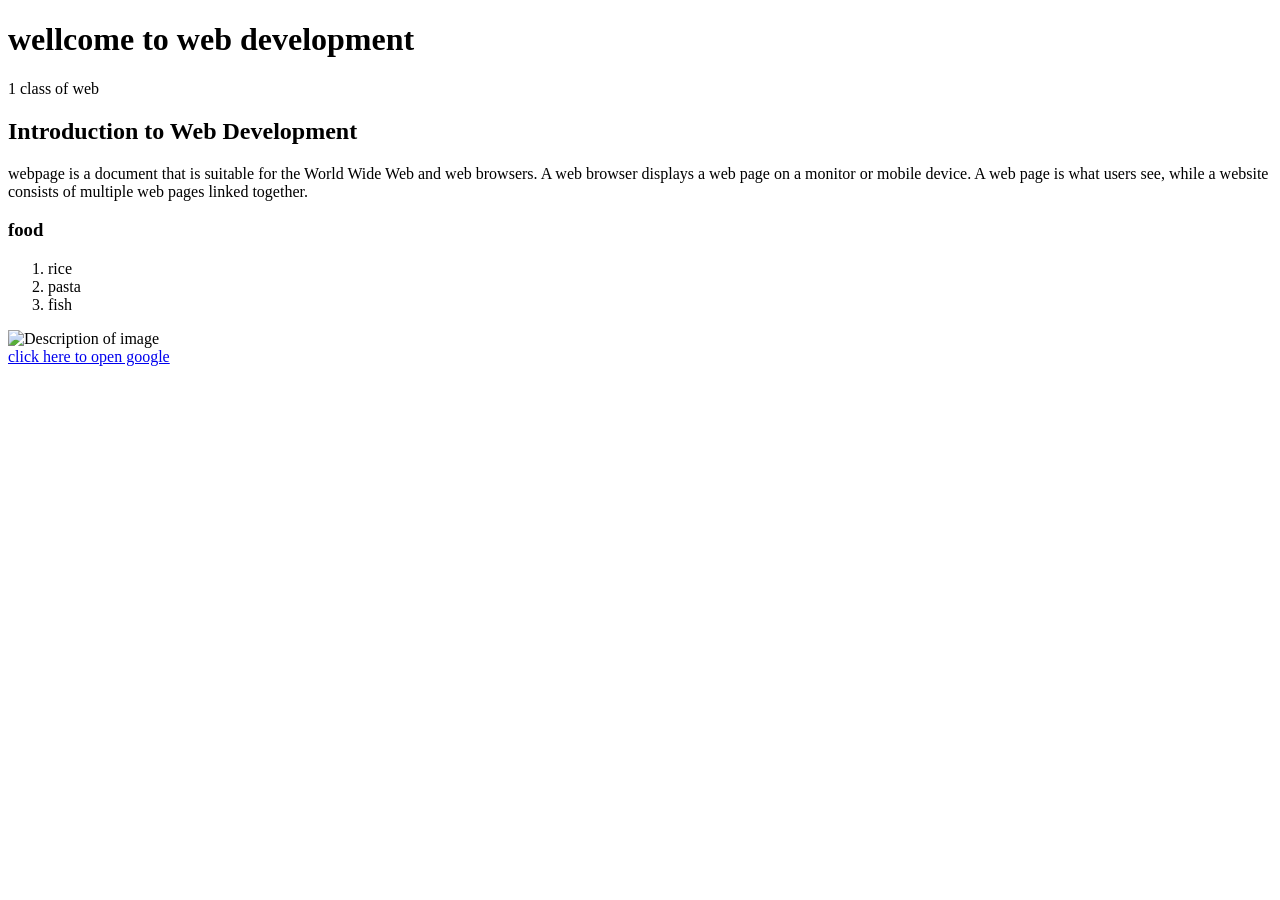
==== index.html @ 105d2d32 "Add files via upload" ====
<!DOCTYPE html>
<html lang="en">
<head>
    <meta charset="UTF-8">
    <meta name="viewport" content="width=device-width, initial-scale=1.0">
    <title>Document</title>
</head>
<body>
    <h1>wellcome to web development</h1>
    1 class of web 
    <h2>Introduction to Web Development</h2>
    webpage is a document that is suitable for the World Wide Web and web browsers. A web browser displays a web page on a monitor or mobile device. A web page is what users see, while a website consists of multiple web pages linked together.
    <h3>food</h3>
    <ol>
        <li>rice</li>
        <li>pasta</li>
        <li>fish</li>
    </ol>
    <img src="food.jpg" alt="Description of image"> </body>
    <br><a href="https://www.google.com">click here to open google</a></br>
</html>
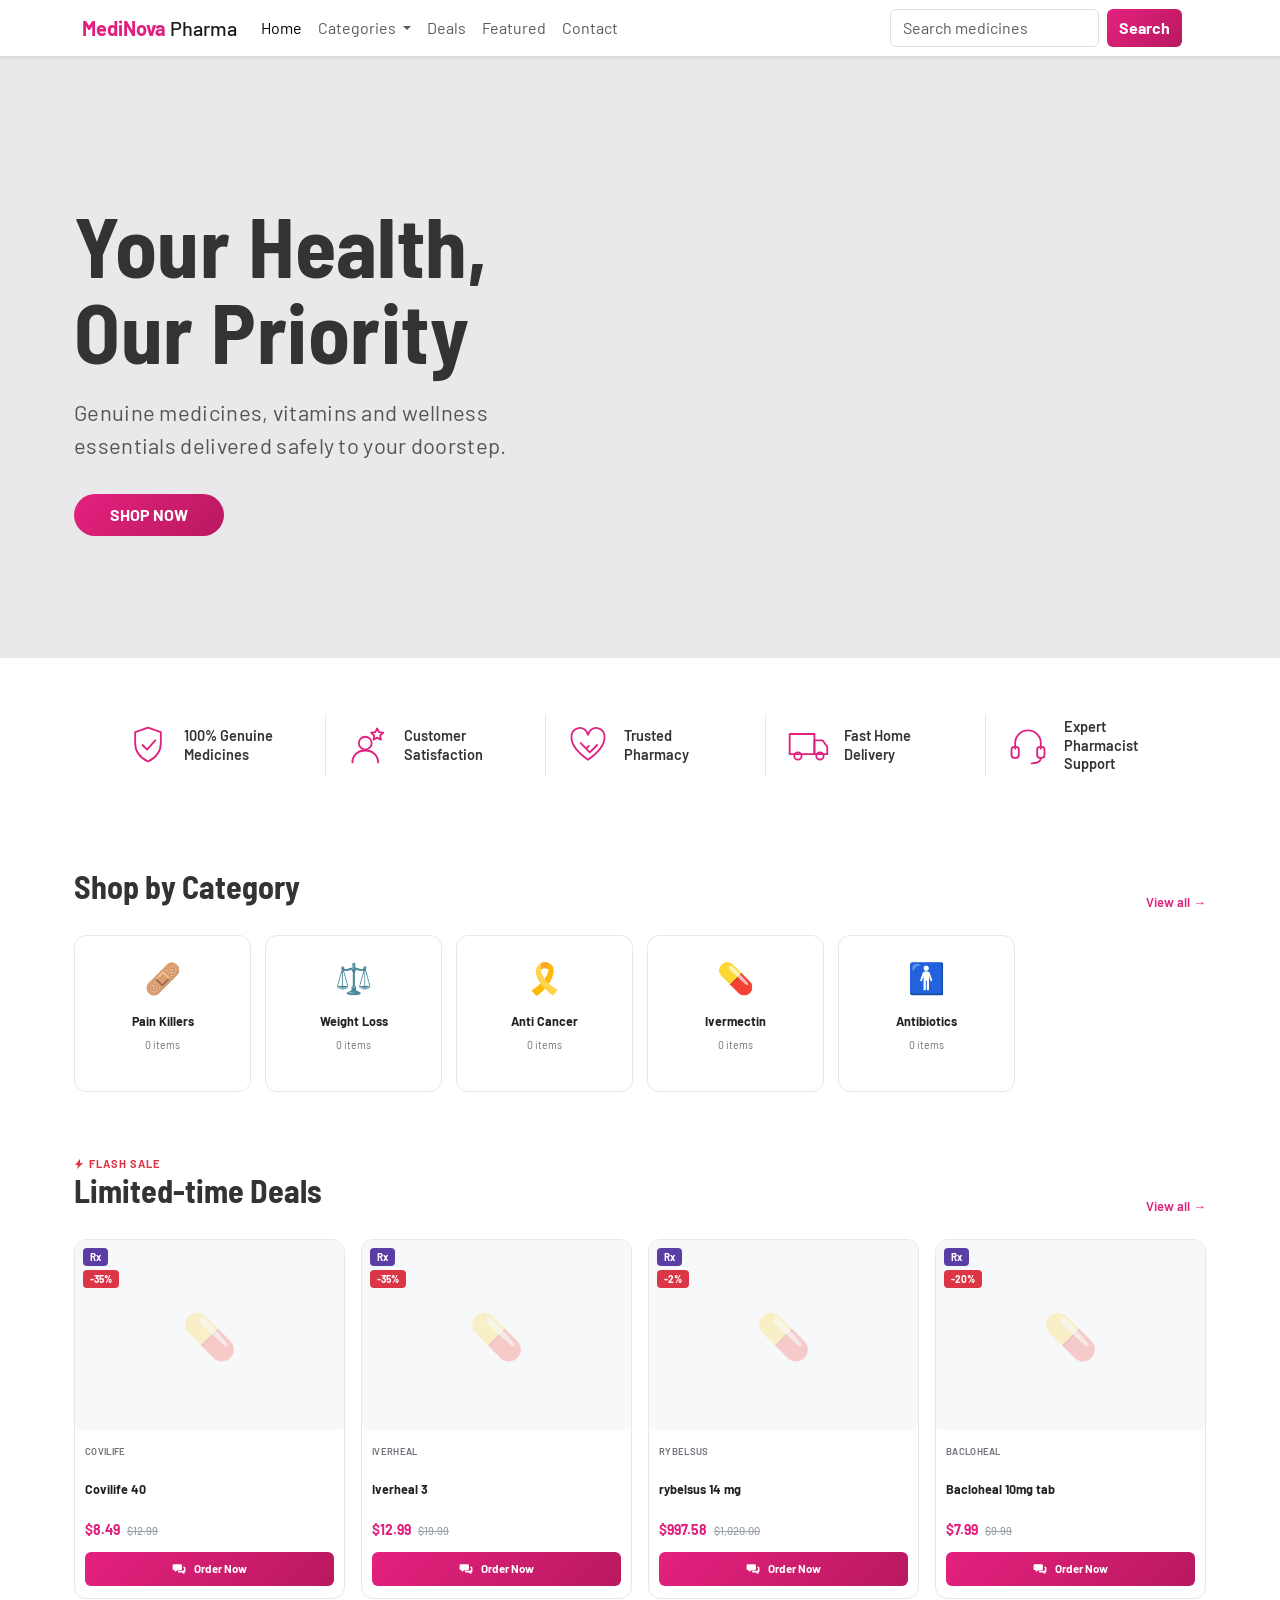
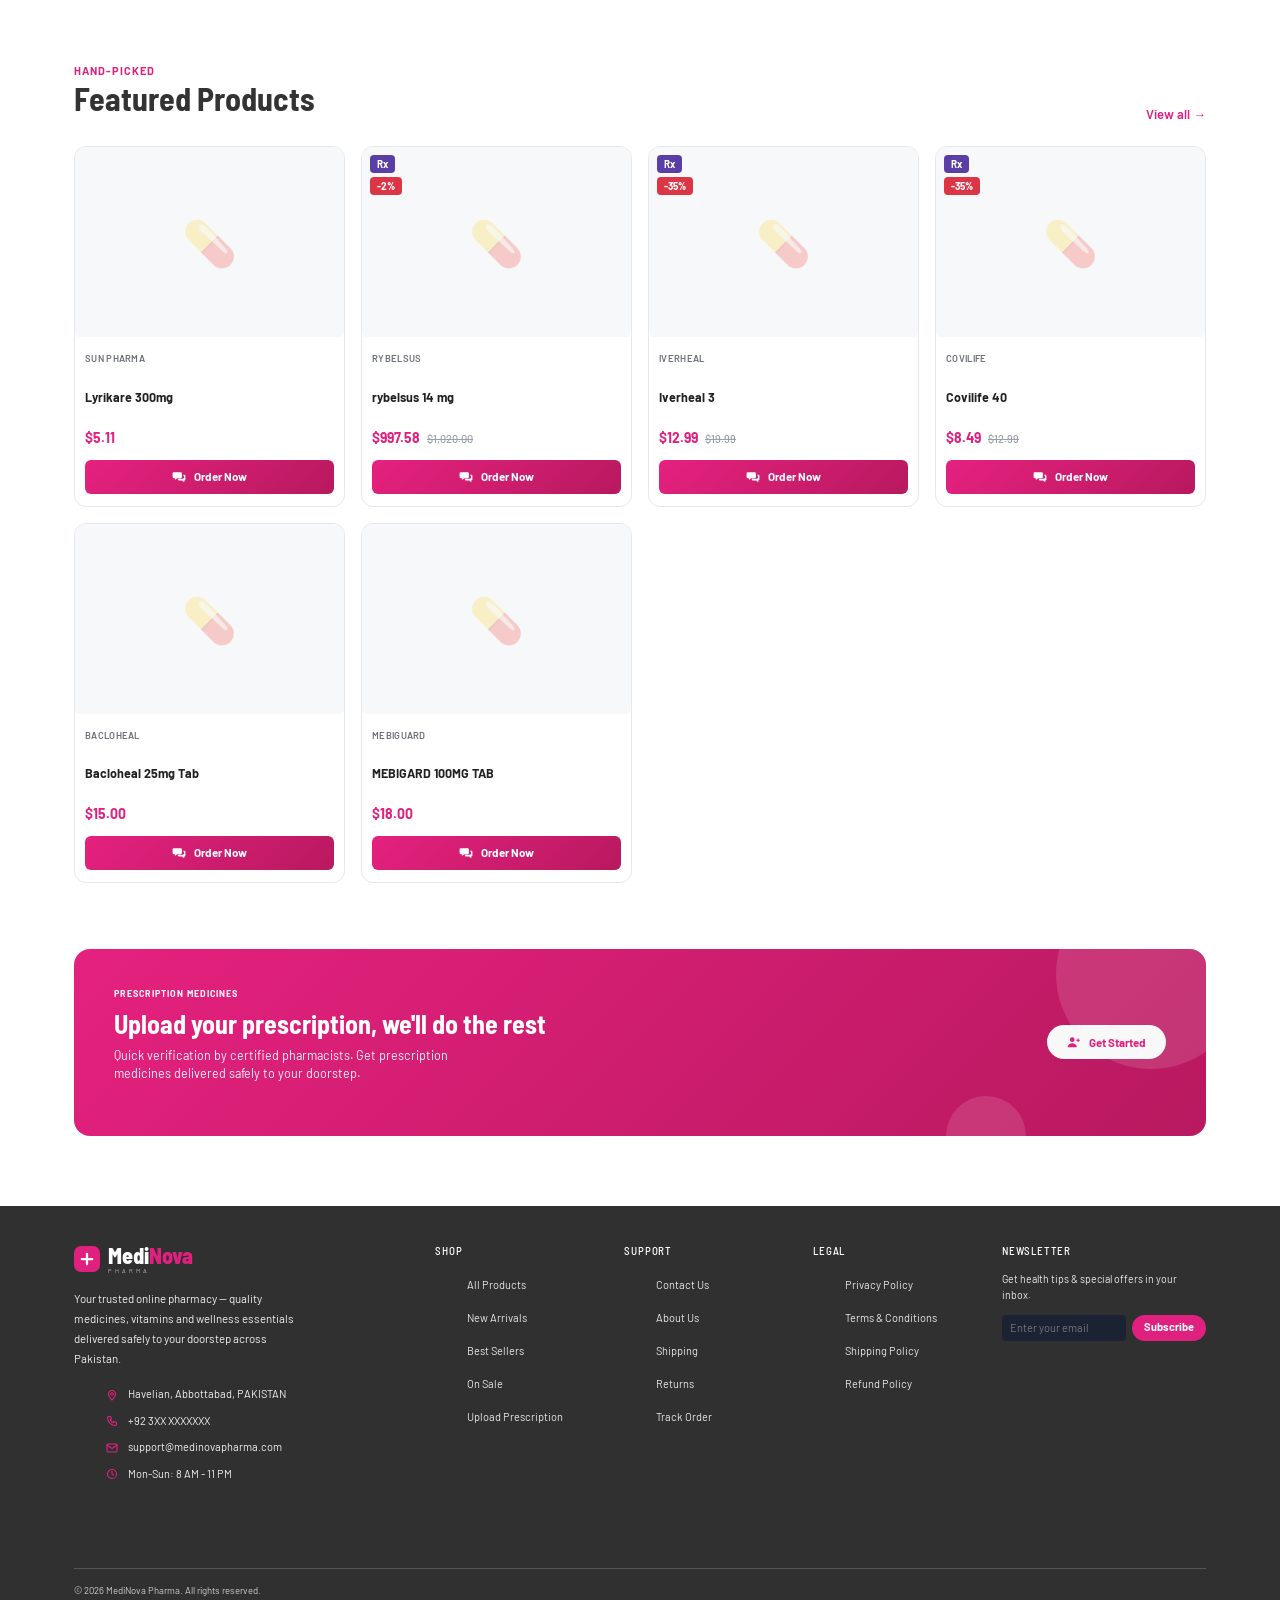
==== commit 4a6129d8: "Add files via upload" ====
--- a/index.html
+++ b/index.html
@@ -1,21 +1,310 @@
 <!DOCTYPE html>
 <html lang="en">
 <head>
-    <meta charset="UTF-8">
-    <meta name="viewport" content="width=device-width, initial-scale=1.0">
-    <title>Document</title>
+<meta charset="UTF-8">
+<meta name="viewport" content="width=device-width, initial-scale=1">
+<title>MediNova Pharma – Your Health, Our Priority</title>
+<meta name="description" content="Genuine medicines, vitamins and wellness essentials delivered safely to your doorstep.">
+
+<link rel="preconnect" href="https://fonts.googleapis.com">
+<link rel="preconnect" href="https://fonts.gstatic.com" crossorigin>
+<link href="https://fonts.googleapis.com/css2?family=Barlow:wght@400;500;600;700&family=Barlow+Semi+Condensed:wght@600;700;800&display=swap" rel="stylesheet">
+   <link href="https://cdn.jsdelivr.net/npm/bootstrap@5.3.3/dist/css/bootstrap.min.css" rel="stylesheet">
+<link rel="stylesheet" href="style.css">
 </head>
 <body>
-    <h1>wellcome to web development</h1>
-    1 class of web 
-    <h2>Introduction to Web Development</h2>
-    webpage is a document that is suitable for the World Wide Web and web browsers. A web browser displays a web page on a monitor or mobile device. A web page is what users see, while a website consists of multiple web pages linked together.
-    <h3>food</h3>
-    <ol>
-        <li>rice</li>
-        <li>pasta</li>
-        <li>fish</li>
-    </ol>
-    <img src="food.jpg" alt="Description of image"> </body>
-    <br><a href="https://www.google.com">click here to open google</a></br>
+
+<!-- ================= HEADER ================= -->
+<nav class="navbar navbar-expand-lg bg-white shadow-sm sticky-top">
+  <div class="container">
+    <a class="navbar-brand fw-bold" href="#top" style="color:#e0207e;">
+      MediNova <span style="color:#1a1a1a; font-weight:500;">Pharma</span>
+    </a>
+
+    <button class="navbar-toggler" type="button" data-bs-toggle="collapse" data-bs-target="#navMenu" aria-controls="navMenu" aria-expanded="false" aria-label="Toggle navigation">
+      <span class="navbar-toggler-icon"></span>
+    </button>
+
+    <div class="collapse navbar-collapse" id="navMenu">
+      <ul class="navbar-nav me-auto mb-2 mb-lg-0">
+        <li class="nav-item">
+          <a class="nav-link active" aria-current="page" href="#top">Home</a>
+        </li>
+        <li class="nav-item dropdown">
+          <a class="nav-link dropdown-toggle" href="#" role="button" data-bs-toggle="dropdown" aria-expanded="false">
+            Categories
+          </a>
+          <ul class="dropdown-menu">
+            <li><a class="dropdown-item" href="#categories">Pain Killers</a></li>
+            <li><a class="dropdown-item" href="#categories">Ivermectin</a></li>
+            <li><a class="dropdown-item" href="#categories">Sildenafil</a></li>
+            <li><hr class="dropdown-divider"></li>
+            <li><a class="dropdown-item" href="#categories">All Categories</a></li>
+          </ul>
+        </li>
+        <li class="nav-item">
+          <a class="nav-link" href="#deals">Deals</a>
+        </li>
+        <li class="nav-item">
+          <a class="nav-link" href="#featured">Featured</a>
+        </li>
+        <li class="nav-item">
+          <a class="nav-link" href="#contact">Contact</a>
+        </li>
+      </ul>
+
+      <form class="d-flex me-3" role="search" onsubmit="return false">
+        <input class="form-control me-2" type="search" placeholder="Search medicines" aria-label="Search">
+        <button class="btn btn-outline-secondary" type="submit">Search</button>
+      </form>
+
+    </div>
+  </div>
+</nav>
+
+  <!-- MENU -->
+  
+</header>
+<main>
+<!-- ================= HERO =================
+     Hero photo: is file ko  images/hero.jpg  naam se save karein (right side par lagegi) -->
+<section class="hero">
+  <img class="hero-img" src="hero.jpg" alt="" onerror="this.remove()">
+  <div class="wrap">
+    <div class="hero-copy">
+      <h1>Your Health,<br>Our Priority</h1>
+      <p>Genuine medicines, vitamins and wellness essentials delivered safely to your doorstep.</p>
+      <a class="btn btn-pill" href="#featured">Shop Now</a>
+    </div>
+  </div>
+</section>
+
+<!-- ================= TRUST STRIP ================= -->
+<section class="trust">
+  <div class="wrap">
+    <ul>
+      <li>
+        <svg viewBox="0 0 48 48"><path d="M24 5l14 5v12c0 9-6 16-14 20C16 38 10 31 10 22V10z"/><path d="M18 24l5 5 9-10"/></svg>
+        <span>100% Genuine<br>Medicines</span>
+      </li>
+      <li>
+        <svg viewBox="0 0 48 48"><circle cx="21" cy="22" r="7"/><path d="M7 43c0-8 6-13 14-13s14 5 14 13"/><path d="M34 6l2 4 4.500.6-3.300 3.100.8 4.400-4-2.100-4 2.100.8-4.400-3.300-3.100 4.500-.6z"/></svg>
+        <span>Customer<br>Satisfaction</span>
+      </li>
+      <li>
+        <svg viewBox="0 0 48 48"><path d="M24 40C10 30 6 22 6 16a9 9 0 0118-3 9 9 0 0118 3c0 6-4 14-18 24z"/><path d="M16 22l6 6 3-3M22 28l4 4 8-8"/></svg>
+        <span>Trusted<br>Pharmacy</span>
+      </li>
+      <li>
+        <svg viewBox="0 0 48 48"><path d="M4 12h27v22H4z"/><path d="M31 19h9l5 7v8H31z"/><circle cx="13" cy="36" r="4"/><circle cx="37" cy="36" r="4"/></svg>
+        <span>Fast Home<br>Delivery</span>
+      </li>
+      <li>
+        <svg viewBox="0 0 48 48"><path d="M10 28v-6a14 14 0 0128 0v6"/><rect x="6" y="26" width="8" height="12" rx="3"/><rect x="34" y="26" width="8" height="12" rx="3"/><path d="M38 38c0 4-4 6-10 6"/></svg>
+        <span>Expert<br>Pharmacist<br>Support</span>
+      </li>
+    </ul>
+  </div>
+</section>
+
+<!-- ================= SHOP BY CATEGORY ================= -->
+<section class="section" id="categories">
+  <div class="wrap">
+    <div class="sec-head">
+      <h2>Shop by Category</h2>
+      <a class="view-all" href="#">View all →</a>
+    </div>
+    <div class="cats">
+      <a class="cat" href="#"><div class="ic">🩹</div><h3>Pain Killers</h3><p>0 items</p></a>
+      <a class="cat" href="#"><div class="ic">⚖️</div><h3>Weight Loss</h3><p>0 items</p></a>
+      <a class="cat" href="#"><div class="ic">🎗️</div><h3>Anti Cancer</h3><p>0 items</p></a>
+      <a class="cat" href="#"><div class="ic">💊</div><h3>Ivermectin</h3><p>0 items</p></a>
+      <a class="cat" href="#"><div class="ic">🚹</div><h3>Antibiotics</h3><p>0 items</p></a>
+    </div>
+  </div>
+</section>
+
+<!-- ================= LIMITED-TIME DEALS =================
+     Product photos: images/ folder mein in naamon se rakhein -->
+<section class="section" id="deals">
+  <div class="wrap">
+    <div class="sec-head">
+      <div>
+        <div class="eyebrow red"><svg viewBox="0 0 10 10"><path d="M6 0L1 6h3l-1 4 6-6H6z"/></svg> Flash Sale</div>
+        <h2>Limited-time Deals</h2>
+      </div>
+      <a class="view-all" href="#">View all →</a>
+    </div>
+    <div class="products">
+
+      <article class="card">
+        <div class="card-img"><span class="badges"><b class="rx">Rx</b><b class="off">-35%</b></span><img src="MED1.1.webp" alt="Covilife 40" onerror="this.remove()"></div>
+        <div class="card-body"><p class="brand">Covilife</p><h3>Covilife 40</h3><p class="price">$8.49 <s>$12.99</s></p>
+          <a class="btn quote" href="#contact"><svg viewBox="0 0 24 24"><path d="M3 4h12a2 2 0 012 2v6a2 2 0 01-2 2H9l-4 3v-3H3a2 2 0 01-2-2V6a2 2 0 012-2zM19 8h2a2 2 0 012 2v6a2 2 0 01-2 2v3l-4-3h-5a2 2 0 01-2-2v-1h8a3 3 0 003-3z"/></svg> Order Now</a></div>
+      </article>
+
+      <article class="card">
+        <div class="card-img"><span class="badges"><b class="rx">Rx</b><b class="off">-35%</b></span><img src="MED2.2.webp" alt="Iverheal 3" onerror="this.remove()"></div>
+        <div class="card-body"><p class="brand">Iverheal</p><h3>Iverheal 3</h3><p class="price">$12.99 <s>$19.99</s></p>
+          <a class="btn quote" href="#contact"><svg viewBox="0 0 24 24"><path d="M3 4h12a2 2 0 012 2v6a2 2 0 01-2 2H9l-4 3v-3H3a2 2 0 01-2-2V6a2 2 0 012-2zM19 8h2a2 2 0 012 2v6a2 2 0 01-2 2v3l-4-3h-5a2 2 0 01-2-2v-1h8a3 3 0 003-3z"/></svg> Order Now</a></div>
+      </article>
+
+      <article class="card">
+        <div class="card-img"><span class="badges"><b class="rx">Rx</b><b class="off">-2%</b></span><img src="MED3.3.webp" alt="Rybelsus 14 mg" onerror="this.remove()"></div>
+        <div class="card-body"><p class="brand">Rybelsus</p><h3>rybelsus 14 mg</h3><p class="price">$997.58 <s>$1,020.00</s></p>
+          <a class="btn quote" href="#contact"><svg viewBox="0 0 24 24"><path d="M3 4h12a2 2 0 012 2v6a2 2 0 01-2 2H9l-4 3v-3H3a2 2 0 01-2-2V6a2 2 0 012-2zM19 8h2a2 2 0 012 2v6a2 2 0 01-2 2v3l-4-3h-5a2 2 0 01-2-2v-1h8a3 3 0 003-3z"/></svg> Order Now</a></div>
+      </article>
+
+      <article class="card">
+        <div class="card-img"><span class="badges"><b class="rx">Rx</b><b class="off">-20%</b></span><img src="MED4.webp" alt="Bacloheal 10mg tab" onerror="this.remove()"></div>
+        <div class="card-body"><p class="brand">Bacloheal</p><h3>Bacloheal 10mg tab</h3><p class="price">$7.99 <s>$9.99</s></p>
+          <a class="btn quote" href="#contact"><svg viewBox="0 0 24 24"><path d="M3 4h12a2 2 0 012 2v6a2 2 0 01-2 2H9l-4 3v-3H3a2 2 0 01-2-2V6a2 2 0 012-2zM19 8h2a2 2 0 012 2v6a2 2 0 01-2 2v3l-4-3h-5a2 2 0 01-2-2v-1h8a3 3 0 003-3z"/></svg> Order Now</a></div>
+      </article>
+
+    </div>
+  </div>
+</section>
+
+<!-- ================= FEATURED PRODUCTS ================= -->
+<section class="section" id="featured">
+  <div class="wrap">
+    <div class="sec-head">
+      <div>
+        <div class="eyebrow">Hand-picked</div>
+        <h2>Featured Products</h2>
+      </div>
+      <a class="view-all" href="#">View all →</a>
+    </div>
+    <div class="products">
+
+      <article class="card">
+        <div class="card-img"><img src="F1.webp" alt="Lyrikare 300mg" onerror="this.remove()"></div>
+        <div class="card-body"><p class="brand">Sun Pharma</p><h3>Lyrikare 300mg</h3><p class="price">$5.11</p>
+          <a class="btn quote" href="#contact"><svg viewBox="0 0 24 24"><path d="M3 4h12a2 2 0 012 2v6a2 2 0 01-2 2H9l-4 3v-3H3a2 2 0 01-2-2V6a2 2 0 012-2zM19 8h2a2 2 0 012 2v6a2 2 0 01-2 2v3l-4-3h-5a2 2 0 01-2-2v-1h8a3 3 0 003-3z"/></svg> Order Now</a></div>
+      </article>
+
+      <article class="card">
+        <div class="card-img"><span class="badges"><b class="rx">Rx</b><b class="off">-2%</b></span><img src="F2.webp" alt="Rybelsus 14 mg" onerror="this.remove()"></div>
+        <div class="card-body"><p class="brand">Rybelsus</p><h3>rybelsus 14 mg</h3><p class="price">$997.58 <s>$1,020.00</s></p>
+          <a class="btn quote" href="#contact"><svg viewBox="0 0 24 24"><path d="M3 4h12a2 2 0 012 2v6a2 2 0 01-2 2H9l-4 3v-3H3a2 2 0 01-2-2V6a2 2 0 012-2zM19 8h2a2 2 0 012 2v6a2 2 0 01-2 2v3l-4-3h-5a2 2 0 01-2-2v-1h8a3 3 0 003-3z"/></svg> Order Now</a></div>
+      </article>
+
+      <article class="card">
+        <div class="card-img"><span class="badges"><b class="rx">Rx</b><b class="off">-35%</b></span><img src="F3.webp" alt="Iverheal 3" onerror="this.remove()"></div>
+        <div class="card-body"><p class="brand">Iverheal</p><h3>Iverheal 3</h3><p class="price">$12.99 <s>$19.99</s></p>
+          <a class="btn quote" href="#contact"><svg viewBox="0 0 24 24"><path d="M3 4h12a2 2 0 012 2v6a2 2 0 01-2 2H9l-4 3v-3H3a2 2 0 01-2-2V6a2 2 0 012-2zM19 8h2a2 2 0 012 2v6a2 2 0 01-2 2v3l-4-3h-5a2 2 0 01-2-2v-1h8a3 3 0 003-3z"/></svg> Order Now</a></div>
+      </article>
+
+      <article class="card">
+        <div class="card-img"><span class="badges"><b class="rx">Rx</b><b class="off">-35%</b></span><img src="F4.webp" alt="Covilife 40" onerror="this.remove()"></div>
+        <div class="card-body"><p class="brand">Covilife</p><h3>Covilife 40</h3><p class="price">$8.49 <s>$12.99</s></p>
+          <a class="btn quote" href="#contact"><svg viewBox="0 0 24 24"><path d="M3 4h12a2 2 0 012 2v6a2 2 0 01-2 2H9l-4 3v-3H3a2 2 0 01-2-2V6a2 2 0 012-2zM19 8h2a2 2 0 012 2v6a2 2 0 01-2 2v3l-4-3h-5a2 2 0 01-2-2v-1h8a3 3 0 003-3z"/></svg> Order Now</a></div>
+      </article>
+
+      <article class="card">
+        <div class="card-img"><img src="F5.webp" alt="Bacloheal 25mg Tab" onerror="this.remove()"></div>
+        <div class="card-body"><p class="brand">Bacloheal</p><h3>Bacloheal 25mg Tab</h3><p class="price">$15.00</p>
+          <a class="btn quote" href="#contact"><svg viewBox="0 0 24 24"><path d="M3 4h12a2 2 0 012 2v6a2 2 0 01-2 2H9l-4 3v-3H3a2 2 0 01-2-2V6a2 2 0 012-2zM19 8h2a2 2 0 012 2v6a2 2 0 01-2 2v3l-4-3h-5a2 2 0 01-2-2v-1h8a3 3 0 003-3z"/></svg> Order Now</a></div>
+      </article>
+
+      <article class="card">
+        <div class="card-img"><img src="F6.webp" alt="Mebigard 100mg Tab" onerror="this.remove()"></div>
+        <div class="card-body"><p class="brand">Mebiguard</p><h3>MEBIGARD 100MG TAB</h3><p class="price">$18.00</p>
+          <a class="btn quote" href="#contact"><svg viewBox="0 0 24 24"><path d="M3 4h12a2 2 0 012 2v6a2 2 0 01-2 2H9l-4 3v-3H3a2 2 0 01-2-2V6a2 2 0 012-2zM19 8h2a2 2 0 012 2v6a2 2 0 01-2 2v3l-4-3h-5a2 2 0 01-2-2v-1h8a3 3 0 003-3z"/></svg> Order Now</a></div>
+      </article>
+
+    </div>
+  </div>
+</section>
+
+<!-- ================= PRESCRIPTION BANNER ================= -->
+<section class="rx-banner">
+  <div class="wrap">
+    <div class="rx-box">
+      <div>
+        <div class="eyebrow">Prescription Medicines</div>
+        <h2>Upload your prescription, we'll do the rest</h2>
+        <p>Quick verification by certified pharmacists. Get prescription medicines delivered safely to your doorstep.</p>
+      </div>
+      <a class="btn btn-white" href="#contact">
+        <svg viewBox="0 0 24 24"><circle cx="9" cy="8" r="4"/><path d="M1 21c0-4 3.500-7 8-7s8 3 8 7z"/><path d="M19 6v6M16 9h6" stroke="#e0207e" stroke-width="2" fill="none"/></svg>
+        Get Started
+      </a>
+    </div>
+  </div>
+</section>
+</main>
+
+<!-- ================= FOOTER =================
+     Neeche phone / email / address abhi sample hain – apni asli details yahan likhein -->
+<footer id="contact">
+  <div class="wrap">
+    <div class="foot-grid">
+
+      <div>
+        <a class="logo" href="#">
+          <span class="logo-mark" style="width:26px;height:26px"><svg viewBox="0 0 24 24"><path d="M12 5v14M5 12h14"/></svg></span>
+          <span class="logo-text"><strong>Medi<span>Nova</span></strong><small>PHARMA</small></span>
+        </a>
+        <p class="foot-about">Your trusted online pharmacy — quality medicines, vitamins and wellness essentials delivered safely to your doorstep across Pakistan.</p>
+        <ul class="contact">
+          <li><svg viewBox="0 0 24 24"><path d="M12 22s7-6.500 7-12a7 7 0 10-14 0c0 5.500 7 12 7 12z"/><circle cx="12" cy="10" r="2.500"/></svg>Havelian, Abbottabad, PAKISTAN</li>
+          <li><svg viewBox="0 0 24 24"><path d="M5 3h4l2 5-2.500 1.500a11 11 0 006 6L16 13l5 2v4a2 2 0 01-2 2A16 16 0 013 5a2 2 0 012-2z"/></svg>+92 3XX XXXXXXX
+          <li><svg viewBox="0 0 24 24"><rect x="2" y="4" width="20" height="16" rx="2"/><path d="M2 6l10 7 10-7"/></svg>support@medinovapharma.com</li>
+          <li><svg viewBox="0 0 24 24"><circle cx="12" cy="12" r="9"/><path d="M12 7v5l3 2"/></svg>Mon-Sun: 8 AM - 11 PM</li>
+        </ul>
+      </div>
+
+      <div>
+        <h4>Shop</h4>
+        <ul class="foot-links">
+          <li><a href="#featured">All Products</a></li>
+          <li><a href="#featured">New Arrivals</a></li>
+          <li><a href="#featured">Best Sellers</a></li>
+          <li><a href="#deals">On Sale</a></li>
+          <li><a href="#contact">Upload Prescription</a></li>
+        </ul>
+      </div>
+
+      <div>
+        <h4>Support</h4>
+        <ul class="foot-links">
+          <li><a href="#contact">Contact Us</a></li>
+          <li><a href="#">About Us</a></li>
+          <li><a href="#">Shipping</a></li>
+          <li><a href="#">Returns</a></li>
+          <li><a href="#">Track Order</a></li>
+        </ul>
+      </div>
+
+      <div>
+        <h4>Legal</h4>
+        <ul class="foot-links">
+          <li><a href="#">Privacy Policy</a></li>
+          <li><a href="#">Terms &amp; Conditions</a></li>
+          <li><a href="#">Shipping Policy</a></li>
+          <li><a href="#">Refund Policy</a></li>
+        </ul>
+      </div>
+<div class="news">
+  <h4>Newsletter</h4>
+  <p>Get health tips &amp; special offers in your inbox.</p>
+
+  <form onsubmit="return false">
+    <input type="email" aria-label="Email address" placeholder="Enter your email">
+    <button type="submit">Subscribe</button>
+  </form>
+</div>    
+
+    </div>
+
+    <div class="foot-bottom">
+      <span>© 2026 MediNova Pharma. All rights reserved.</span>
+      <div class="pay" aria-label="Payment methods">
+      </div>
+    </div>
+  </div>
+</footer>
+   <script src="https://cdn.jsdelivr.net/npm/bootstrap@5.3.3/dist/js/bootstrap.bundle.min.js"></script>
+</body>
 </html>
--- a/style.css
+++ b/style.css
@@ -0,0 +1,169 @@
+
+/* ============ 1. COLOURS & BASICS (yahan se rang badal sakte hain) ============ */
+:root{
+  --pink:#e0207e;
+  --pink-dark:#b8195f;
+  --pink-soft:#fbeaf1;
+  --purple:#5a3ea6;
+  --red:#dc3545;
+  --ink:#2f2f31;
+  --muted:#6b6f76;
+  --line:#e6e8ec;
+  --bg-soft:#f7f8fa;
+  --footer:#303030;
+  --grad:linear-gradient(135deg,#e5217f 0%,#b8195f 100%);
+  --wrap:1180px;
+}
+*{box-sizing:border-box;margin:0;padding:0}
+html{scroll-behavior:smooth}
+body{font-family:'Barlow',Arial,sans-serif;color:var(--ink);background:#fff;line-height:1.5}
+img{max-width:100%;display:block}
+a{color:inherit;text-decoration:none}
+ul{list-style:none}
+.wrap{max-width:var(--wrap);margin:0 auto;padding:0 24px}
+:focus-visible{outline:3px solid var(--purple);outline-offset:2px}
+h1,h2,h3{font-family:'Barlow Semi Condensed','Barlow',Arial,sans-serif}
+
+/* ============ 2. HEADER (logo) ============ */
+.logo{display:flex;align-items:center;gap:8px;flex-shrink:0}
+.logo-mark{width:28px;height:28px;border-radius:7px;background:var(--pink);display:grid;place-items:center}
+.logo-mark svg{width:18px;height:18px;stroke:#fff;stroke-width:3;stroke-linecap:round;fill:none}
+.logo-text{display:flex;flex-direction:column;line-height:1}
+.logo-text strong{font-family:'Barlow Semi Condensed',sans-serif;font-size:22px;font-weight:800;color:#222}
+.logo-text strong span{color:var(--pink)}
+.logo-text small{font-size:6px;letter-spacing:3px;color:var(--muted);margin-top:2px}
+/* ============ 3. MENU BAR ============ */
+.menubar{background:var(--pink-soft)}
+.menubar .wrap{display:flex;justify-content:center;gap:34px;height:55px;align-items:stretch}
+.menubar > .wrap > ul{display:flex;gap:34px}
+.menu-item{position:relative;display:flex;align-items:center;font-size:15px;color:#2b4a9b;cursor:pointer}
+.menu-item > a,.menu-item > span{display:flex;align-items:center;gap:4px;height:100%}
+.menu-item.strong > a,.menu-item.strong > span{color:var(--pink);font-weight:600}
+.menu-item:hover > a,.menu-item:hover > span{color:var(--pink)}
+.chev{width:9px;height:9px;stroke:currentColor;fill:none;stroke-width:2}
+.sub{position:absolute;top:100%;left:-16px;min-width:200px;background:#fff;border:1px solid var(--line);border-radius:8px;box-shadow:0 10px 24px rgba(0,0,0,.08);padding:8px 0;display:none;z-index:20}
+.sub a{display:block;padding:9px 18px;font-size:15px;color:var(--ink)}
+.sub a:hover{background:var(--pink-soft);color:var(--pink)}
+.menu-item:hover .sub,.menu-item:focus-within .sub{display:block}
+
+/* ============ 4. HERO ============ */
+.hero{position:relative;background:#e9e9eb;height:602px;overflow:hidden}
+.hero-img{position:absolute;right:0;top:0;width:58%;height:100%;object-fit:cover;object-position:center top;
+  -webkit-mask-image:linear-gradient(to right,transparent 0,#000 28%);mask-image:linear-gradient(to right,transparent 0,#000 28%)}
+.hero .wrap{position:relative;height:100%;display:flex;align-items:center;z-index:2}
+.hero-copy{max-width:560px;padding-top:24px}
+.hero h1{font-size:clamp(46px,7vw,84px);line-height:1.02;font-weight:700;color:#333;letter-spacing:.5px}
+.hero p{font-size:clamp(17px,2vw,22px);color:#555;margin:22px 0 32px;max-width:520px;letter-spacing:.3px}
+.btn{display:inline-flex;align-items:center;justify-content:center;gap:8px;border:0;cursor:pointer;font:inherit;font-weight:700;color:#fff;background:var(--grad);transition:filter .15s}
+.btn:hover{filter:brightness(1.08)}
+.btn-pill{height:42px;padding:0 36px;border-radius:999px;font-size:16px;text-transform:uppercase}
+.star{position:absolute;fill:var(--purple);z-index:1}
+.star.s1{width:34px;right:6%;top:15%;transform:rotate(12deg)}
+.star.s2{width:38px;left:43%;bottom:10%}
+
+/* ============ 5. TRUST STRIP ============ */
+.trust{padding:56px 0 48px}
+.trust ul{display:grid;grid-template-columns:repeat(5,1fr)}
+.trust li{display:flex;align-items:center;gap:14px;padding:0 20px;border-right:1px solid var(--line);min-height:62px}
+.trust li:last-child{border-right:0}
+.trust svg{width:44px;height:44px;flex-shrink:0;stroke:var(--pink);fill:none;stroke-width:2;stroke-linecap:round;stroke-linejoin:round}
+.trust span{font-weight:600;font-size:14.5px;line-height:1.3;color:#333}
+
+/* ============ 6. SECTIONS (categories / deals / featured) ============ */
+.section{padding:28px 0 36px}
+.sec-head{display:flex;justify-content:space-between;align-items:flex-end;margin-bottom:22px}
+.eyebrow{display:flex;align-items:center;gap:5px;font-size:11px;font-weight:700;letter-spacing:1px;text-transform:uppercase;color:var(--pink)}
+.eyebrow.red{color:var(--red)}
+.eyebrow svg{width:10px;height:10px;fill:currentColor}
+.sec-head h2{font-size:32px;font-weight:700;color:#333;line-height:1.15}
+.view-all{font-size:13px;font-weight:600;color:var(--pink)}
+.view-all:hover{text-decoration:underline}
+
+.cats{display:grid;grid-template-columns:repeat(6,1fr);gap:14px}
+.cat{border:1px solid var(--line);border-radius:12px;padding:26px 10px 22px;text-align:center;background:#fff;transition:border-color .15s,box-shadow .15s}
+.cat:hover{border-color:var(--pink);box-shadow:0 8px 20px rgba(224,32,126,.10)}
+.cat .ic{font-size:30px;line-height:1;height:34px}
+.cat h3{font-size:12.5px;font-weight:700;margin-top:18px;color:#222;font-family:'Barlow',sans-serif}
+.cat p{font-size:10.5px;color:var(--muted);margin-top:8px}
+
+.products{display:grid;grid-template-columns:repeat(4,1fr);gap:16px}
+.card{border:1px solid var(--line);border-radius:12px;overflow:hidden;background:#fff;display:flex;flex-direction:column;transition:border-color .15s,box-shadow .15s}
+.card:hover{border-color:var(--pink);box-shadow:0 10px 24px rgba(224,32,126,.12)}
+.card-img{position:relative;height:190px;background:var(--bg-soft);display:grid;place-items:center}
+.card-img::before{content:"💊";position:absolute;inset:0;display:grid;place-items:center;font-size:44px;opacity:.25}
+.card-img img{position:relative;z-index:1;width:142px;height:142px;object-fit:contain;background:#fff}
+.badges{position:absolute;top:8px;left:8px;z-index:2;display:flex;flex-direction:column;gap:4px;align-items:flex-start}
+.badges b{font-size:10px;font-weight:700;color:#fff;padding:4px 7px;border-radius:4px;line-height:1}
+.badges .rx{background:var(--purple)}
+.badges .off{background:var(--red)}
+.card-body{padding:14px 10px 12px;display:flex;flex-direction:column;flex:1}
+.brand{font-size:9.5px;font-weight:600;letter-spacing:.3px;text-transform:uppercase;color:var(--muted)}
+.card h3{font-family:'Barlow',sans-serif;font-size:12.5px;font-weight:700;margin:8px 0 22px;color:#222}
+.price{margin-top:auto;font-size:14px;font-weight:700;color:var(--pink);margin-bottom:12px}
+.price s{font-size:11px;font-weight:500;color:#9aa0a8;margin-left:4px}
+.quote{height:34px;border-radius:6px;font-size:11.5px}
+.quote svg{width:14px;height:14px;fill:#fff}
+
+/* ============ 7. PRESCRIPTION BANNER ============ */
+.rx-banner{margin:30px 0 70px}
+.rx-box{position:relative;overflow:hidden;background:var(--grad);border-radius:16px;padding:38px 40px;display:flex;justify-content:space-between;align-items:center;gap:24px;color:#fff}
+.rx-box::before,.rx-box::after{content:"";position:absolute;border-radius:50%;background:rgba(255,255,255,.12)}
+.rx-box::before{width:190px;height:190px;right:-40px;top:-70px}
+.rx-box::after{width:80px;height:80px;right:180px;bottom:-40px}
+.rx-box > *{position:relative;z-index:1}
+.rx-box .eyebrow{color:#fff;font-size:9px}
+.rx-box h2{font-size:26px;font-weight:700;margin:8px 0 6px}
+.rx-box p{font-size:12.5px;max-width:390px;line-height:1.45;opacity:.95}
+.btn-white{background:#f8f8f8;color:var(--pink);height:34px;padding:0 20px;border-radius:999px;font-size:11.5px;white-space:nowrap}
+.btn-white svg{width:14px;height:14px;fill:var(--pink)}
+
+/* ============ 8. FOOTER ============ */
+footer{background:var(--footer);color:#e9e9e9;padding:38px 0 0}
+.foot-grid{display:grid;grid-template-columns:2.1fr 1fr 1fr 1fr 1.3fr;gap:32px;padding-bottom:70px}
+footer .logo-text strong{color:#fff}
+footer .logo-text small{color:#b9b9b9}
+.foot-about{font-size:11.5px;line-height:1.75;margin:14px 0 18px;max-width:230px;color:#f0f0f0}
+.contact li{display:flex;align-items:center;gap:10px;font-size:11px;margin-bottom:10px;color:#f0f0f0}
+.contact svg{width:12px;height:12px;stroke:var(--pink);fill:none;stroke-width:2.2;stroke-linecap:round;stroke-linejoin:round;flex-shrink:0}
+footer h4{font-family:'Barlow Semi Condensed',sans-serif;font-size:11px;letter-spacing:.8px;text-transform:uppercase;color:#fff;margin-bottom:14px}
+.foot-links li{margin-bottom:9px}
+.foot-links a{font-size:11px;color:#e6e6e6}
+.foot-links a:hover{color:#fff;text-decoration:underline}
+.news p{font-size:10.5px;line-height:1.5;margin-bottom:12px}
+.news form{display:flex;gap:6px;align-items:center}
+.news input{width:44px;flex:1;min-width:0;height:26px;border:0;border-radius:4px;background:#1b2233;padding:0 8px;color:#fff;font:inherit;font-size:11px}
+.news button{height:26px;padding:0 12px;border:0;border-radius:999px;background:var(--pink);color:#fff;font:inherit;font-size:11px;font-weight:700;cursor:pointer}
+.news button:hover{background:var(--pink-dark)}
+.foot-bottom{border-top:1px solid #565656;padding:14px 0 16px;display:flex;justify-content:space-between;align-items:center;font-size:9.5px;color:#cfcfcf}
+.pay{display:flex;gap:6px;align-items:center}
+.pay span{background:#8f8f8f;color:#fff;font-size:8px;font-weight:700;padding:3px 5px;border-radius:3px;line-height:1}
+
+
+
+/* ============ 9. MOBILE / TABLET ============ */
+@media (max-width:1000px){
+  .cats{grid-template-columns:repeat(3,1fr)}
+  .products{grid-template-columns:repeat(2,1fr)}
+  .trust ul{grid-template-columns:repeat(2,1fr);row-gap:22px}
+  .trust li:nth-child(2n){border-right:0}
+  .foot-grid{grid-template-columns:1fr 1fr;padding-bottom:40px}
+}
+@media (max-width:760px){
+  .topbar .wrap{flex-wrap:wrap;height:auto;padding-top:14px;padding-bottom:14px;gap:12px}
+  .search{order:3;flex:1 1 100%}
+  .search select{display:none}
+  .menubar .wrap{justify-content:flex-start;overflow-x:auto;gap:22px}
+  .menubar > .wrap > ul{gap:22px;white-space:nowrap}
+  .sub{display:none !important}
+  .hero{height:560px}
+  .hero-img{width:100%;opacity:.45;-webkit-mask-image:none;mask-image:none}
+  .rx-box{flex-direction:column;align-items:flex-start;padding:28px 24px}
+  .foot-bottom{flex-direction:column;gap:10px;align-items:flex-start}
+}
+@media (max-width:480px){
+  .cats{grid-template-columns:repeat(2,1fr)}
+  .trust ul{grid-template-columns:1fr}
+  .trust li{border-right:0}
+  .foot-grid{grid-template-columns:1fr}
+  .products{gap:10px}
+}
